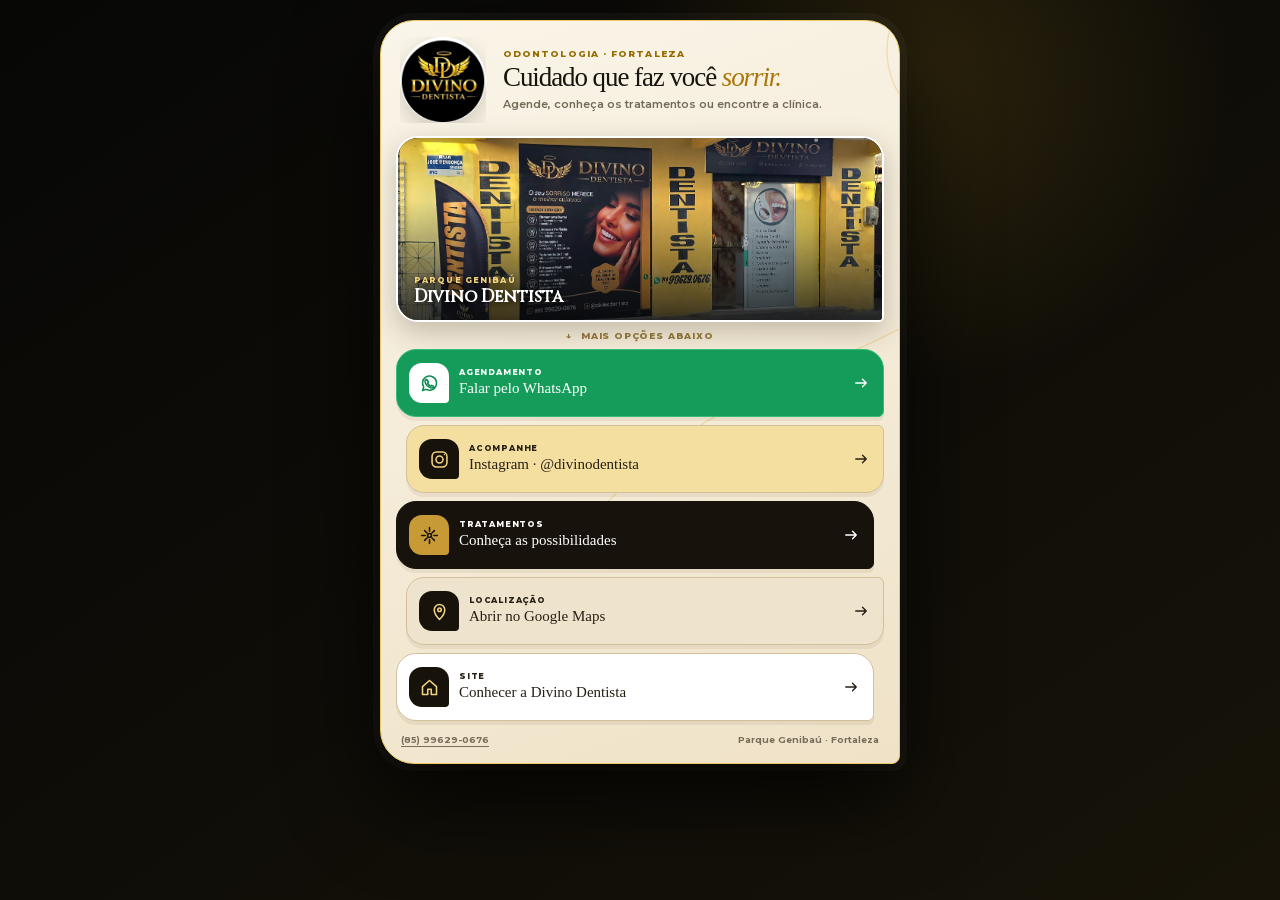
==== bio.html @ bf688be7 "Atualizar site premium com animações e nova identidade" ====
<!doctype html>
<html lang="pt-BR">
<head>
<meta charset="utf-8">
<meta name="viewport" content="width=device-width, initial-scale=1">
<title>Divino Dentista | Links e agendamento</title>
<meta name="description" content="Agende sua avaliação, conheça os tratamentos e encontre a Divino Dentista no Parque Genibaú, Fortaleza.">
<meta name="robots" content="noindex, nofollow, noarchive">
<meta name="theme-color" content="#090909">
<link rel="icon" href="./assets/logo-divino.webp">
<link rel="stylesheet" href="./fonts.css">
<link rel="stylesheet" href="./bio.css">
<link rel="stylesheet" href="./premium-v2.css">
<script src="./config.js" defer></script>
<script src="./bio.js" defer></script>
<script src="./premium-v2.js" defer></script>
</head>
<body class="bio-page">
<main class="bio-page-wrap">
<section class="bio-device" aria-labelledby="bio-page-title" data-form><svg class="forming-geometry bio-geometry" viewBox="0 0 520 760" aria-hidden="true"><circle cx="420" cy="120" r="82"/><path d="M28 610C155 430 330 455 490 300"/></svg>
<header class="bio-page-header">
<img src="./assets/logo-divino.webp" alt="Divino Dentista" width="196" height="198">
<div><p>Odontologia · Fortaleza</p><h1 id="bio-page-title">Cuidado que faz você <em>sorrir.</em></h1><span>Agende, conheça os tratamentos ou encontre a clínica.</span></div>
</header>
<div class="bio-media"><img id="bio-cover" src="./assets/fachada-divino.webp" alt="Fachada da Divino Dentista" width="1273" height="480"><div class="video-poster-copy"><small>PARQUE GENIBAÚ</small><strong>Divino Dentista</strong></div><video id="bio-video" hidden muted playsinline preload="metadata" poster="./assets/fachada-divino.webp" aria-label="Vídeo da Divino Dentista"></video><div class="bio-video-controls" hidden><button id="bio-sound" type="button">Ativar som</button></div></div>
<p class="scroll-cue"><span aria-hidden="true">↓</span> Mais opções abaixo</p>
<nav class="bio-links" aria-label="Links da Divino Dentista">
<a class="bio-link whatsapp-link" href="https://wa.me/5585996290676?text=Ol%C3%A1%2C%20vim%20pela%20Bio%20da%20cl%C3%ADnica%20e%20gostaria%20de%20agendar%20uma%20avalia%C3%A7%C3%A3o." target="_blank" rel="noopener noreferrer"><span class="link-icon" aria-hidden="true"><svg viewBox="0 0 24 24"><path d="M7.6 4.8A8.1 8.1 0 0 1 20 11.7a8 8 0 0 1-11.8 7L4 20l1.4-4.1A8 8 0 0 1 7.6 4.8Z"/><path d="M9 8.2c.3-.2.6-.2.8.2l.8 1.8c.1.3.1.5-.2.8l-.6.6c.8 1.5 1.9 2.6 3.5 3.4l.6-.7c.2-.2.5-.3.8-.1l1.8.8c.3.2.4.5.2.8-.4.8-1.2 1.4-2.1 1.4-3.8-.3-7.5-4-7.8-7.8 0-.9.7-1.7 1.4-2.2Z"/></svg></span><span><small>AGENDAMENTO</small><strong>Falar pelo WhatsApp</strong></span><b aria-hidden="true"><svg viewBox="0 0 24 24"><path d="M5 12h14m-5-5 5 5-5 5"/></svg></b></a>
<a class="bio-link instagram-link" href="https://www.instagram.com/divinodentista/" target="_blank" rel="noopener noreferrer"><span class="link-icon" aria-hidden="true"><svg viewBox="0 0 24 24"><rect x="3.5" y="3.5" width="17" height="17" rx="5"/><circle cx="12" cy="12" r="4"/><path d="M17.7 6.3h.01"/></svg></span><span><small>ACOMPANHE</small><strong>Instagram · @divinodentista</strong></span><b aria-hidden="true"><svg viewBox="0 0 24 24"><path d="M5 12h14m-5-5 5 5-5 5"/></svg></b></a>
<a class="bio-link site-link" href="./index.html#tratamentos"><span class="link-icon" aria-hidden="true"><svg viewBox="0 0 24 24"><path d="M12 3v4m0 10v4M3 12h4m10 0h4M6.4 6.4l2.8 2.8m5.6 5.6 2.8 2.8m0-11.2-2.8 2.8m-5.6 5.6-2.8 2.8"/><circle cx="12" cy="12" r="2.2"/></svg></span><span><small>TRATAMENTOS</small><strong>Conheça as possibilidades</strong></span><b aria-hidden="true"><svg viewBox="0 0 24 24"><path d="M5 12h14m-5-5 5 5-5 5"/></svg></b></a>
<a class="bio-link location-link" href="https://maps.app.goo.gl/m3J3SYKCeG3zwxHp8" target="_blank" rel="noopener noreferrer"><span class="link-icon" aria-hidden="true"><svg viewBox="0 0 24 24"><path d="M12 21s6-5.4 6-11a6 6 0 1 0-12 0c0 5.6 6 11 6 11Z"/><circle cx="12" cy="10" r="2"/></svg></span><span><small>LOCALIZAÇÃO</small><strong>Abrir no Google Maps</strong></span><b aria-hidden="true"><svg viewBox="0 0 24 24"><path d="M5 12h14m-5-5 5 5-5 5"/></svg></b></a>
<a class="bio-link clinic-link" href="./index.html"><span class="link-icon" aria-hidden="true"><svg viewBox="0 0 24 24"><path d="m4 11 8-7 8 7v9h-6v-6h-4v6H4Z"/></svg></span><span><small>SITE</small><strong>Conhecer a Divino Dentista</strong></span><b aria-hidden="true"><svg viewBox="0 0 24 24"><path d="M5 12h14m-5-5 5 5-5 5"/></svg></b></a>
</nav>
<footer class="bio-page-footer"><a href="tel:+5585996290676">(85) 99629-0676</a><span>Parque Genibaú · Fortaleza</span></footer>
</section>
</main>
</body>
</html>
---- fonts.css ----
/* latin-ext */
@font-face {
  font-family: 'Cinzel';
  font-style: normal;
  font-weight: 400;
  font-display: swap;
  src: url(./assets/cinzel-060f4e56.woff2) format('woff2');
  unicode-range: U+0100-02BA, U+02BD-02C5, U+02C7-02CC, U+02CE-02D7, U+02DD-02FF, U+0304, U+0308, U+0329, U+1D00-1DBF, U+1E00-1E9F, U+1EF2-1EFF, U+2020, U+20A0-20AB, U+20AD-20C0, U+2113, U+2C60-2C7F, U+A720-A7FF;
}
/* latin */
@font-face {
  font-family: 'Cinzel';
  font-style: normal;
  font-weight: 400;
  font-display: swap;
  src: url(./assets/cinzel-30d2fd52.woff2) format('woff2');
  unicode-range: U+0000-00FF, U+0131, U+0152-0153, U+02BB-02BC, U+02C6, U+02DA, U+02DC, U+0304, U+0308, U+0329, U+2000-206F, U+20AC, U+2122, U+2191, U+2193, U+2212, U+2215, U+FEFF, U+FFFD;
}
/* latin-ext */
@font-face {
  font-family: 'Cinzel';
  font-style: normal;
  font-weight: 500;
  font-display: swap;
  src: url(./assets/cinzel-060f4e56.woff2) format('woff2');
  unicode-range: U+0100-02BA, U+02BD-02C5, U+02C7-02CC, U+02CE-02D7, U+02DD-02FF, U+0304, U+0308, U+0329, U+1D00-1DBF, U+1E00-1E9F, U+1EF2-1EFF, U+2020, U+20A0-20AB, U+20AD-20C0, U+2113, U+2C60-2C7F, U+A720-A7FF;
}
/* latin */
@font-face {
  font-family: 'Cinzel';
  font-style: normal;
  font-weight: 500;
  font-display: swap;
  src: url(./assets/cinzel-30d2fd52.woff2) format('woff2');
  unicode-range: U+0000-00FF, U+0131, U+0152-0153, U+02BB-02BC, U+02C6, U+02DA, U+02DC, U+0304, U+0308, U+0329, U+2000-206F, U+20AC, U+2122, U+2191, U+2193, U+2212, U+2215, U+FEFF, U+FFFD;
}

.__font_cinzel_0uk0kjv { font-family: 'Cinzel', sans-serif; }

.__variable_cinzel_0uk0kjv { --font-display: 'Cinzel', sans-serif; }

/* cyrillic-ext */
@font-face {
  font-family: 'Montserrat';
  font-style: normal;
  font-weight: 400;
  font-display: swap;
  src: url(./assets/montserrat-293d8083.woff2) format('woff2');
  unicode-range: U+0460-052F, U+1C80-1C8A, U+20B4, U+2DE0-2DFF, U+A640-A69F, U+FE2E-FE2F;
}
/* cyrillic */
@font-face {
  font-family: 'Montserrat';
  font-style: normal;
  font-weight: 400;
  font-display: swap;
  src: url(./assets/montserrat-9e6b6d44.woff2) format('woff2');
  unicode-range: U+0301, U+0400-045F, U+0490-0491, U+04B0-04B1, U+2116;
}
/* vietnamese */
@font-face {
  font-family: 'Montserrat';
  font-style: normal;
  font-weight: 400;
  font-display: swap;
  src: url(./assets/montserrat-c209a25b.woff2) format('woff2');
  unicode-range: U+0102-0103, U+0110-0111, U+0128-0129, U+0168-0169, U+01A0-01A1, U+01AF-01B0, U+0300-0301, U+0303-0304, U+0308-0309, U+0323, U+0329, U+1EA0-1EF9, U+20AB;
}
/* latin-ext */
@font-face {
  font-family: 'Montserrat';
  font-style: normal;
  font-weight: 400;
  font-display: swap;
  src: url(./assets/montserrat-de38a218.woff2) format('woff2');
  unicode-range: U+0100-02BA, U+02BD-02C5, U+02C7-02CC, U+02CE-02D7, U+02DD-02FF, U+0304, U+0308, U+0329, U+1D00-1DBF, U+1E00-1E9F, U+1EF2-1EFF, U+2020, U+20A0-20AB, U+20AD-20C0, U+2113, U+2C60-2C7F, U+A720-A7FF;
}
/* latin */
@font-face {
  font-family: 'Montserrat';
  font-style: normal;
  font-weight: 400;
  font-display: swap;
  src: url(./assets/montserrat-2f5adf11.woff2) format('woff2');
  unicode-range: U+0000-00FF, U+0131, U+0152-0153, U+02BB-02BC, U+02C6, U+02DA, U+02DC, U+0304, U+0308, U+0329, U+2000-206F, U+20AC, U+2122, U+2191, U+2193, U+2212, U+2215, U+FEFF, U+FFFD;
}
/* cyrillic-ext */
@font-face {
  font-family: 'Montserrat';
  font-style: normal;
  font-weight: 500;
  font-display: swap;
  src: url(./assets/montserrat-293d8083.woff2) format('woff2');
  unicode-range: U+0460-052F, U+1C80-1C8A, U+20B4, U+2DE0-2DFF, U+A640-A69F, U+FE2E-FE2F;
}
/* cyrillic */
@font-face {
  font-family: 'Montserrat';
  font-style: normal;
  font-weight: 500;
  font-display: swap;
  src: url(./assets/montserrat-9e6b6d44.woff2) format('woff2');
  unicode-range: U+0301, U+0400-045F, U+0490-0491, U+04B0-04B1, U+2116;
}
/* vietnamese */
@font-face {
  font-family: 'Montserrat';
  font-style: normal;
  font-weight: 500;
  font-display: swap;
  src: url(./assets/montserrat-c209a25b.woff2) format('woff2');
  unicode-range: U+0102-0103, U+0110-0111, U+0128-0129, U+0168-0169, U+01A0-01A1, U+01AF-01B0, U+0300-0301, U+0303-0304, U+0308-0309, U+0323, U+0329, U+1EA0-1EF9, U+20AB;
}
/* latin-ext */
@font-face {
  font-family: 'Montserrat';
  font-style: normal;
  font-weight: 500;
  font-display: swap;
  src: url(./assets/montserrat-de38a218.woff2) format('woff2');
  unicode-range: U+0100-02BA, U+02BD-02C5, U+02C7-02CC, U+02CE-02D7, U+02DD-02FF, U+0304, U+0308, U+0329, U+1D00-1DBF, U+1E00-1E9F, U+1EF2-1EFF, U+2020, U+20A0-20AB, U+20AD-20C0, U+2113, U+2C60-2C7F, U+A720-A7FF;
}
/* latin */
@font-face {
  font-family: 'Montserrat';
  font-style: normal;
  font-weight: 500;
  font-display: swap;
  src: url(./assets/montserrat-2f5adf11.woff2) format('woff2');
  unicode-range: U+0000-00FF, U+0131, U+0152-0153, U+02BB-02BC, U+02C6, U+02DA, U+02DC, U+0304, U+0308, U+0329, U+2000-206F, U+20AC, U+2122, U+2191, U+2193, U+2212, U+2215, U+FEFF, U+FFFD;
}
/* cyrillic-ext */
@font-face {
  font-family: 'Montserrat';
  font-style: normal;
  font-weight: 600;
  font-display: swap;
  src: url(./assets/montserrat-293d8083.woff2) format('woff2');
  unicode-range: U+0460-052F, U+1C80-1C8A, U+20B4, U+2DE0-2DFF, U+A640-A69F, U+FE2E-FE2F;
}
/* cyrillic */
@font-face {
  font-family: 'Montserrat';
  font-style: normal;
  font-weight: 600;
  font-display: swap;
  src: url(./assets/montserrat-9e6b6d44.woff2) format('woff2');
  unicode-range: U+0301, U+0400-045F, U+0490-0491, U+04B0-04B1, U+2116;
}
/* vietnamese */
@font-face {
  font-family: 'Montserrat';
  font-style: normal;
  font-weight: 600;
  font-display: swap;
  src: url(./assets/montserrat-c209a25b.woff2) format('woff2');
  unicode-range: U+0102-0103, U+0110-0111, U+0128-0129, U+0168-0169, U+01A0-01A1, U+01AF-01B0, U+0300-0301, U+0303-0304, U+0308-0309, U+0323, U+0329, U+1EA0-1EF9, U+20AB;
}
/* latin-ext */
@font-face {
  font-family: 'Montserrat';
  font-style: normal;
  font-weight: 600;
  font-display: swap;
  src: url(./assets/montserrat-de38a218.woff2) format('woff2');
  unicode-range: U+0100-02BA, U+02BD-02C5, U+02C7-02CC, U+02CE-02D7, U+02DD-02FF, U+0304, U+0308, U+0329, U+1D00-1DBF, U+1E00-1E9F, U+1EF2-1EFF, U+2020, U+20A0-20AB, U+20AD-20C0, U+2113, U+2C60-2C7F, U+A720-A7FF;
}
/* latin */
@font-face {
  font-family: 'Montserrat';
  font-style: normal;
  font-weight: 600;
  font-display: swap;
  src: url(./assets/montserrat-2f5adf11.woff2) format('woff2');
  unicode-range: U+0000-00FF, U+0131, U+0152-0153, U+02BB-02BC, U+02C6, U+02DA, U+02DC, U+0304, U+0308, U+0329, U+2000-206F, U+20AC, U+2122, U+2191, U+2193, U+2212, U+2215, U+FEFF, U+FFFD;
}
/* cyrillic-ext */
@font-face {
  font-family: 'Montserrat';
  font-style: normal;
  font-weight: 700;
  font-display: swap;
  src: url(./assets/montserrat-293d8083.woff2) format('woff2');
  unicode-range: U+0460-052F, U+1C80-1C8A, U+20B4, U+2DE0-2DFF, U+A640-A69F, U+FE2E-FE2F;
}
/* cyrillic */
@font-face {
  font-family: 'Montserrat';
  font-style: normal;
  font-weight: 700;
  font-display: swap;
  src: url(./assets/montserrat-9e6b6d44.woff2) format('woff2');
  unicode-range: U+0301, U+0400-045F, U+0490-0491, U+04B0-04B1, U+2116;
}
/* vietnamese */
@font-face {
  font-family: 'Montserrat';
  font-style: normal;
  font-weight: 700;
  font-display: swap;
  src: url(./assets/montserrat-c209a25b.woff2) format('woff2');
  unicode-range: U+0102-0103, U+0110-0111, U+0128-0129, U+0168-0169, U+01A0-01A1, U+01AF-01B0, U+0300-0301, U+0303-0304, U+0308-0309, U+0323, U+0329, U+1EA0-1EF9, U+20AB;
}
/* latin-ext */
@font-face {
  font-family: 'Montserrat';
  font-style: normal;
  font-weight: 700;
  font-display: swap;
  src: url(./assets/montserrat-de38a218.woff2) format('woff2');
  unicode-range: U+0100-02BA, U+02BD-02C5, U+02C7-02CC, U+02CE-02D7, U+02DD-02FF, U+0304, U+0308, U+0329, U+1D00-1DBF, U+1E00-1E9F, U+1EF2-1EFF, U+2020, U+20A0-20AB, U+20AD-20C0, U+2113, U+2C60-2C7F, U+A720-A7FF;
}
/* latin */
@font-face {
  font-family: 'Montserrat';
  font-style: normal;
  font-weight: 700;
  font-display: swap;
  src: url(./assets/montserrat-2f5adf11.woff2) format('woff2');
  unicode-range: U+0000-00FF, U+0131, U+0152-0153, U+02BB-02BC, U+02C6, U+02DA, U+02DC, U+0304, U+0308, U+0329, U+2000-206F, U+20AC, U+2122, U+2191, U+2193, U+2212, U+2215, U+FEFF, U+FFFD;
}
/* cyrillic-ext */
@font-face {
  font-family: 'Montserrat';
  font-style: normal;
  font-weight: 800;
  font-display: swap;
  src: url(./assets/montserrat-293d8083.woff2) format('woff2');
  unicode-range: U+0460-052F, U+1C80-1C8A, U+20B4, U+2DE0-2DFF, U+A640-A69F, U+FE2E-FE2F;
}
/* cyrillic */
@font-face {
  font-family: 'Montserrat';
  font-style: normal;
  font-weight: 800;
  font-display: swap;
  src: url(./assets/montserrat-9e6b6d44.woff2) format('woff2');
  unicode-range: U+0301, U+0400-045F, U+0490-0491, U+04B0-04B1, U+2116;
}
/* vietnamese */
@font-face {
  font-family: 'Montserrat';
  font-style: normal;
  font-weight: 800;
  font-display: swap;
  src: url(./assets/montserrat-c209a25b.woff2) format('woff2');
  unicode-range: U+0102-0103, U+0110-0111, U+0128-0129, U+0168-0169, U+01A0-01A1, U+01AF-01B0, U+0300-0301, U+0303-0304, U+0308-0309, U+0323, U+0329, U+1EA0-1EF9, U+20AB;
}
/* latin-ext */
@font-face {
  font-family: 'Montserrat';
  font-style: normal;
  font-weight: 800;
  font-display: swap;
  src: url(./assets/montserrat-de38a218.woff2) format('woff2');
  unicode-range: U+0100-02BA, U+02BD-02C5, U+02C7-02CC, U+02CE-02D7, U+02DD-02FF, U+0304, U+0308, U+0329, U+1D00-1DBF, U+1E00-1E9F, U+1EF2-1EFF, U+2020, U+20A0-20AB, U+20AD-20C0, U+2113, U+2C60-2C7F, U+A720-A7FF;
}
/* latin */
@font-face {
  font-family: 'Montserrat';
  font-style: normal;
  font-weight: 800;
  font-display: swap;
  src: url(./assets/montserrat-2f5adf11.woff2) format('woff2');
  unicode-range: U+0000-00FF, U+0131, U+0152-0153, U+02BB-02BC, U+02C6, U+02DA, U+02DC, U+0304, U+0308, U+0329, U+2000-206F, U+20AC, U+2122, U+2191, U+2193, U+2212, U+2215, U+FEFF, U+FFFD;
}

.__font_montserrat_0mlflw3 { font-family: 'Montserrat', sans-serif; }

.__variable_montserrat_0mlflw3 { --font-body: 'Montserrat', sans-serif; }
---- bio.css ----
:root{--black:#080808;--gold:#d4a626;--gold-light:#f4d267;--cream:#f5eedf;--muted:#746a58;--green:#169c5a;--body:'Montserrat',Arial,sans-serif;--display:'Cinzel',Georgia,serif}
*{box-sizing:border-box}
[hidden]{display:none!important}
html{background:#0b0a08}
body{margin:0;color:#17140e;font-family:var(--body);font-weight:550}
img,video{display:block;width:100%}
a{color:inherit;text-decoration:none;-webkit-tap-highlight-color:transparent}
a:focus-visible,button:focus-visible{outline:3px solid var(--gold);outline-offset:4px}
.bio-page-wrap{min-height:100svh;padding:20px 14px;background:#0d0b07}
.bio-device{position:relative;width:min(100%,520px);margin:auto;padding:15px;background:#f5eedf;border:1px solid #e7ca76;border-radius:28px 28px 10px 28px;box-shadow:0 25px 75px #000b,0 0 0 6px #ffffff0b}
.bio-device:before{content:"";position:absolute;z-index:-1;inset:-7px 18px 18px -7px;border:1px solid #d4a62655;border-radius:32px 32px 12px 32px}
.bio-page-header{display:grid;grid-template-columns:88px 1fr;align-items:center;gap:15px;padding:1px 4px 13px}
.bio-page-header img{width:86px;height:86px;object-fit:cover;border-radius:50%;box-shadow:0 7px 20px #332a1735}
.bio-page-header p{margin:0 0 4px;color:#966c00;font-size:9px;font-weight:800;letter-spacing:.12em;text-transform:uppercase}
.bio-page-header h1{margin:0;font-family:var(--display);font-size:23px;line-height:1.08;letter-spacing:-.035em}
.bio-page-header span{display:block;margin-top:5px;color:var(--muted);font-size:11px;line-height:1.35}
.bio-media{position:relative;aspect-ratio:16/6.1;border-radius:17px;overflow:hidden;background:#19150c;border:2px solid #fff;box-shadow:0 10px 28px #2c210f40}
.bio-media>img,.bio-media>video{height:100%;object-fit:cover}
.bio-media:after{content:"";position:absolute;inset:0;background:linear-gradient(180deg,transparent 35%,#050505c7);pointer-events:none}
.video-poster-copy{position:absolute;z-index:2;left:16px;bottom:12px;color:#fff;text-shadow:0 2px 8px #000}.video-poster-copy small,.video-poster-copy strong{display:block}.video-poster-copy small{color:var(--gold-light);font-size:8px;font-weight:800;letter-spacing:.14em}.video-poster-copy strong{font-family:var(--display);font-size:17px}
.bio-video-controls{position:absolute;z-index:4;inset:0;display:grid;place-items:center}.bio-video-controls button{border:0;border-radius:999px;padding:10px 15px;background:#090909dd;color:#fff}
.scroll-cue{margin:8px 0 0;text-align:center;color:#8a7135;font-size:9px;font-weight:800;letter-spacing:.09em;text-transform:uppercase}.scroll-cue span{display:inline-block;margin-right:5px;animation:bounce 1.5s infinite}
.bio-links{display:grid;gap:8px;margin-top:8px}
.bio-link{display:grid;grid-template-columns:40px minmax(0,1fr) 21px;align-items:center;gap:10px;min-height:62px;padding:8px 12px;border:1px solid #d2c09b;border-radius:18px 18px 6px 18px;background:#fffdf7;color:#262014;box-shadow:0 4px 0 #442f0712;transition:transform .2s ease,box-shadow .2s ease,background-color .2s ease}
.bio-link:nth-child(2),.bio-link:nth-child(4){margin-left:10px;border-radius:18px 6px 18px 18px}.bio-link:nth-child(3),.bio-link:nth-child(5){margin-right:10px}
.bio-link:hover{transform:translateY(-2px);box-shadow:0 9px 18px #3e2b0d25}.bio-link:active{transform:translateY(0) scale(.985);box-shadow:0 2px 0 #442f0712}
.link-icon{display:grid;place-items:center;width:40px;height:40px;border-radius:50% 50% 8px 50%;background:#17130b;color:var(--gold-light)}.link-icon svg,.bio-link>b svg{width:21px;height:21px;fill:none;stroke:currentColor;stroke-width:1.8;stroke-linecap:round;stroke-linejoin:round}.bio-link>b svg{width:18px;height:18px}
.bio-link>span:nth-child(2){display:flex;flex-direction:column;min-width:0}.bio-link small{font-size:8px;font-weight:800;letter-spacing:.1em}.bio-link strong{margin-top:2px;font-size:12px;line-height:1.3}.bio-link>b{display:grid;place-items:center;text-align:center}
.whatsapp-link{background:#169c5a;border-color:#35bd76;color:#fff}.whatsapp-link:hover{background:#0c864b}.whatsapp-link .link-icon{background:#fff;color:#0f8c50}
.instagram-link{background:#f5dfa0}.site-link{background:#17130c;color:#fff;border-color:#17130c}.site-link .link-icon{background:var(--gold);color:#17130c}.location-link{background:#eee3cc}.clinic-link{background:#fff}
.bio-page-footer{display:flex;justify-content:space-between;gap:10px;padding:13px 5px 3px;color:#786d5b;font-size:9px;font-weight:700}.bio-page-footer a{text-decoration:underline;text-underline-offset:3px}
@keyframes bounce{50%{transform:translateY(3px)}}
@media(max-width:430px){.bio-page-wrap{padding:8px}.bio-device{padding:11px;border-radius:22px 22px 8px 22px}.bio-page-header{grid-template-columns:72px 1fr;gap:11px;padding-bottom:9px}.bio-page-header img{width:70px;height:70px}.bio-page-header h1{font-size:19px}.bio-page-header span{font-size:10px}.bio-media{border-radius:14px}.video-poster-copy{left:13px;bottom:9px}.bio-links{gap:7px}.bio-link{min-height:58px;padding:7px 10px;grid-template-columns:38px minmax(0,1fr) 18px}.link-icon{width:38px;height:38px}.bio-page-footer{padding-top:11px}}
@media(max-height:700px) and (max-width:430px){.bio-page-header{grid-template-columns:58px 1fr}.bio-page-header img{width:56px;height:56px}.bio-page-header h1{font-size:17px}.bio-page-header span{display:none}.bio-media{aspect-ratio:16/5.4}.bio-link{min-height:54px}.scroll-cue{margin-top:5px}}
@media(prefers-reduced-motion:reduce){.scroll-cue span{animation:none}.bio-link{transition:none}}
---- premium-v2.css ----
/* Camada premium v2: harmoniza a identidade sem copiar cores ruins da logo literalmente. */
:root{--gold:#c79a36;--gold-light:#f0d27e;--cream:#f4efe4;--ink:#17140f;--black:#080909;--green:#118958;--editorial:"Baskerville","Iowan Old Style","Palatino Linotype",Georgia,serif}
html{scroll-padding-top:98px}body{background:var(--cream)}h1,h2{font-family:var(--editorial);font-weight:500;letter-spacing:-.045em}h1{font-size:clamp(52px,6.2vw,88px);line-height:.92}h2{font-size:clamp(39px,4.7vw,62px);line-height:.96}h1 span{color:var(--gold-light)}h1 em,h2 em,.bio-page-header h1 em{display:inline;color:var(--gold-light);font-family:var(--editorial);font-weight:400}.services h2 em,.faq h2 em,.location h2 em{color:#9c6d09}.eyebrow{font-family:var(--display);font-size:10px;letter-spacing:.24em}.header{min-height:88px;border-bottom-color:#d4a94433;box-shadow:0 12px 42px #0003}.clinic-logo{background:#050505;border:1px solid #d6a92755;box-shadow:0 0 0 5px #d6a9270c}.header nav{font-size:11px;letter-spacing:.04em}.header-cta,.button{border-radius:16px 16px 5px 16px}.button .icon,.header-cta .icon{width:22px;height:22px;padding:2px}.hero{min-height:760px;background:radial-gradient(circle at 72% 28%,#c79a3624,transparent 24%),radial-gradient(circle at 7% 88%,#80621a1f,transparent 29%),linear-gradient(135deg,#080909 0 58%,#1c180f 100%)}.hero-grid{z-index:2}.hero-copy>p{font-size:16px;line-height:1.8}.hero-tagline{margin-top:28px!important;font-family:var(--editorial);font-size:25px!important;font-style:italic;letter-spacing:-.01em}.hero-trust span{position:relative;display:grid;grid-template-columns:38px 1fr;column-gap:11px;min-width:210px}.hero-trust small,.hero-trust b{grid-column:2}.trust-icon{grid-row:1/3;width:38px;height:38px;display:grid;place-items:center;border:1px solid #e9ca7366;border-radius:12px 12px 4px 12px;color:var(--gold-light);background:#d6a9270d}.trust-icon svg{width:22px;height:22px;fill:none;stroke:currentColor;stroke-width:1.6;stroke-linecap:round;stroke-linejoin:round}.hero-media>img{height:515px;border-radius:4px 100px 4px 100px;border:4px solid #f4e5b7;box-shadow:32px 32px 0 #d2a22b17,0 38px 90px #000a}.hero-media:before{inset:18px;border-radius:2px 80px 2px 80px}.hero-frame-corner{position:absolute;z-index:4;right:-18px;top:-18px;width:92px;height:92px;border-top:2px solid var(--gold-light);border-right:2px solid var(--gold-light)}.hero-frame-corner:after{content:"";position:absolute;right:13px;top:13px;width:15px;height:15px;border-radius:50%;background:var(--gold-light);box-shadow:0 0 0 8px #d6a92718}.hero-badge{border-radius:4px 22px 4px 22px}.hero-badge>span{border-radius:10px 10px 3px 10px}.hero-badge svg{width:22px;height:22px;fill:none;stroke:currentColor;stroke-width:1.5;stroke-linecap:round}.section{position:relative;overflow:hidden}.section>.container,.final-cta>.container{position:relative;z-index:2}.forming-geometry{position:absolute;z-index:1;pointer-events:none;overflow:visible}.forming-geometry path,.forming-geometry circle,.forming-geometry rect{fill:none;stroke:#d9ad4350;stroke-width:1.35;stroke-dasharray:900;stroke-dashoffset:900;transition:stroke-dashoffset 1.8s cubic-bezier(.2,.75,.2,1),opacity .8s;opacity:0}.formed>.forming-geometry path,.formed>.forming-geometry circle,.formed>.forming-geometry rect,.bio-device.formed>.forming-geometry path,.bio-device.formed>.forming-geometry circle{stroke-dashoffset:0;opacity:1}.hero-geometry{width:58vw;height:48vw;right:-13vw;top:70px}.section-geometry{width:48vw;height:40vw;right:-16vw;top:3%}.about-geometry{width:50vw;height:48vw;left:-15vw;bottom:-17vw}.review-geometry{width:52vw;height:44vw;right:-18vw;bottom:-15vw}.cta-geometry{width:72vw;height:34vw;left:14vw;top:-8vw}.services{background:radial-gradient(circle at 100% 0,#d6a92718,transparent 28%),linear-gradient(180deg,#f3eddf,#fffdf8)}.section-head h2{max-width:780px}.section-head>p{line-height:1.75}.services-grid{gap:25px}.services-grid article{position:relative;border:1px solid #d6c38e;background:#fffefa;border-radius:4px 36px 4px 36px;box-shadow:0 18px 45px #3d311410;transition:transform .35s ease,box-shadow .35s ease}.services-grid article:hover{transform:translateY(-7px);box-shadow:0 28px 65px #3d311423}.service-media{min-height:245px}.service-media img{transition:transform .7s cubic-bezier(.2,.75,.2,1),filter .5s}.services-grid article:hover .service-media img{transform:scale(1.06);filter:saturate(1.06)}.service-copy{position:relative;padding:25px 25px 24px}.service-icon{width:46px;height:46px;display:grid;place-items:center;margin-bottom:15px;border:1px solid #d3a83f66;border-radius:14px 14px 4px 14px;color:#a3720b;background:linear-gradient(145deg,#fff8e6,#f2dd9e55);box-shadow:0 11px 24px #9c731626}.service-icon svg{width:28px;height:28px;fill:none;stroke:currentColor;stroke-width:1.55;stroke-linecap:round;stroke-linejoin:round}.service-copy h3{font-family:var(--editorial);font-size:28px;letter-spacing:-.025em}.service-copy a{display:flex;align-items:center;justify-content:space-between;text-decoration:none}.service-copy a b{width:34px;height:34px;display:grid;place-items:center;border-radius:10px 10px 3px 10px;color:#fff;background:#17140f}.service-copy a b svg{width:18px;height:18px;fill:none;stroke:currentColor;stroke-width:1.8;stroke-linecap:round;stroke-linejoin:round}.about{background:radial-gradient(circle at 88% 16%,#d2a83917,transparent 28%),#11100d}.about-media>img{border-radius:4px 90px 4px 90px;border:3px solid #d4b25c}.about-media>div{border-radius:3px 24px 3px 24px}.checks span:before{width:10px;height:10px;border-radius:3px 8px 3px 8px;transform:rotate(8deg)}.steps article>b{width:52px;height:52px;border-radius:15px 15px 4px 15px}.steps article>b svg{width:30px;height:30px;fill:none;stroke:currentColor;stroke-width:1.55;stroke-linecap:round;stroke-linejoin:round}.steps article h3{font-family:var(--editorial);font-size:27px}.testimonials{color:#fff;background:radial-gradient(circle at 14% 16%,#d6a92721,transparent 26%),linear-gradient(145deg,#080909,#1b170e)}.testimonials .eyebrow{color:var(--gold-light)}.testimonials .section-head>p{color:#c9c1b2}.testimonial-grid{display:grid;grid-template-columns:repeat(3,1fr);gap:18px}.testimonial-grid article{min-height:300px;padding:29px;border:1px solid #ebce7650;border-radius:4px 32px 4px 32px;background:linear-gradient(145deg,#ffffff0d,#d6a92709);box-shadow:0 25px 55px #0003}.stars{color:var(--gold-light);font-size:13px;letter-spacing:.16em}.testimonial-grid article>p{min-height:155px;margin:26px 0 23px;color:#e9e2d6;font:400 23px/1.45 var(--editorial)}.testimonial-grid footer{display:flex;align-items:center;gap:12px}.testimonial-grid footer>i{width:43px;height:43px;display:grid;place-items:center;border-radius:13px 13px 4px 13px;color:#15120c;background:var(--gold);font:700 11px var(--body);font-style:normal}.testimonial-grid footer b,.testimonial-grid footer small{display:block}.testimonial-grid footer b{font-size:12px}.testimonial-grid footer small{margin-top:3px;color:#a9a092;font-size:10px}.location{background:radial-gradient(circle at 0 100%,#d6a92714,transparent 31%),#f5efe2}.location-photo img{border-radius:3px 60px 3px 60px}.faq{background:linear-gradient(180deg,#fff,#f7f1e5)}.faq-list summary{font-family:var(--editorial);font-size:20px}.final-cta{position:relative;overflow:hidden}.final-cta h2{max-width:780px;margin:auto}.final-cta h2 em{color:var(--gold-light)}.final-cta p{font-size:15px}.whatsapp{border-radius:16px 16px 5px 16px}.clinic-logo{clip-path:inset(0 100% 0 0 round 50%);transform:rotate(-18deg) scale(.86);transition:clip-path .9s cubic-bezier(.2,.75,.2,1),transform .9s cubic-bezier(.2,.75,.2,1)}.brand.logo-formed .clinic-logo,.bio-device.formed .bio-page-header img{clip-path:inset(0);transform:none}
/* Bio premium */
.bio-page-wrap{position:relative;overflow:hidden;background:radial-gradient(circle at 72% 8%,#d6a92725,transparent 25%),linear-gradient(145deg,#070706,#171309)}.bio-device{overflow:hidden;border-color:#e8c965;border-radius:34px 34px 8px 34px;background:linear-gradient(160deg,#faf5e9,#efe2c7);box-shadow:0 32px 90px #000c,0 0 0 7px #ffffff0a}.bio-geometry{z-index:0;width:560px;height:760px;right:-190px;top:-90px}.bio-page-header,.bio-media,.scroll-cue,.bio-links,.bio-page-footer{position:relative;z-index:2}.bio-page-header h1{font-family:var(--editorial);font-size:27px;letter-spacing:-.04em}.bio-page-header h1 em{color:#a97608}.bio-page-header img{clip-path:inset(0 100% 0 0 round 50%);transform:rotate(-18deg) scale(.86);transition:clip-path .9s,transform .9s}.bio-media{border-radius:22px 22px 5px 22px}.bio-link{min-height:68px;border-radius:20px 20px 6px 20px}.link-icon{border-radius:13px 13px 4px 13px}.bio-link strong{font-family:var(--editorial);font-size:15px;font-weight:500}.bio-link{opacity:0;transform:translateY(22px) scale(.98);transition:opacity .6s,transform .7s cubic-bezier(.2,.75,.2,1),box-shadow .2s,background-color .2s}.bio-device.formed .bio-link{opacity:1;transform:none}.bio-device.formed .bio-link:nth-child(2){transition-delay:.08s}.bio-device.formed .bio-link:nth-child(3){transition-delay:.16s}.bio-device.formed .bio-link:nth-child(4){transition-delay:.24s}.bio-device.formed .bio-link:nth-child(5){transition-delay:.32s}
@media(max-width:900px){h1{font-size:clamp(48px,9vw,78px)}.hero{min-height:0}.testimonial-grid{grid-template-columns:1fr 1fr}.testimonial-grid article:last-child{grid-column:1/-1}.forming-geometry{opacity:.65}}
@media(max-width:640px){h1{font-size:47px;line-height:.94}h2{font-size:40px}.hero{padding-top:62px}.hero-media>img{height:310px;border-radius:3px 58px 3px 58px}.hero-media:before{border-radius:2px 45px 2px 45px}.hero-trust{flex-direction:column}.hero-trust span{width:100%;padding:16px 0}.hero-trust span+span{padding-left:0;border-left:0;border-top:1px solid #ffffff20}.services-grid article{grid-template-columns:120px 1fr}.service-copy{padding:18px 14px}.service-icon{width:39px;height:39px;margin-bottom:9px}.service-icon svg{width:23px;height:23px}.service-copy h3{font-size:22px}.service-copy a b{width:30px;height:30px}.about-media>img{border-radius:3px 55px 3px 55px}.steps article>b{width:44px;height:44px;border-radius:12px 12px 3px 12px}.testimonial-grid{grid-template-columns:1fr}.testimonial-grid article:last-child{grid-column:auto}.testimonial-grid article{min-height:260px}.testimonial-grid article>p{min-height:120px;font-size:21px}.forming-geometry{opacity:.45}.bio-page-header h1{font-size:22px}.bio-link strong{font-size:14px}}
@media(prefers-reduced-motion:reduce){.forming-geometry path,.forming-geometry circle,.forming-geometry rect{stroke-dashoffset:0;opacity:.6;transition:none}.clinic-logo,.bio-page-header img{clip-path:none;transform:none;transition:none}.bio-link{opacity:1;transform:none;transition:none}}

/* Movimento premium: os blocos se formam durante a rolagem sem pesar no mobile. */
.motion-ready [data-form]>.container,
.motion-ready .bio-device[data-form]{opacity:0;transform:translateY(54px) scale(.985);filter:blur(7px);transition:opacity .75s ease,transform .95s cubic-bezier(.16,.84,.24,1),filter .75s ease}
.motion-ready [data-form].formed>.container,
.motion-ready .bio-device[data-form].formed{opacity:1;transform:none;filter:none}
.motion-ready .hero .hero-copy>*{opacity:0;transform:translateY(34px);transition:opacity .6s ease,transform .8s cubic-bezier(.16,.84,.24,1)}
.motion-ready .hero.formed .hero-copy>*{opacity:1;transform:none}
.motion-ready .hero.formed .hero-copy>*:nth-child(1){transition-delay:.08s}
.motion-ready .hero.formed .hero-copy>*:nth-child(2){transition-delay:.16s}
.motion-ready .hero.formed .hero-copy>*:nth-child(3){transition-delay:.24s}
.motion-ready .hero.formed .hero-copy>*:nth-child(4){transition-delay:.32s}
.motion-ready .hero.formed .hero-copy>*:nth-child(5){transition-delay:.4s}
.motion-ready .hero.formed .hero-copy>*:nth-child(6){transition-delay:.48s}
.motion-ready .hero .hero-media{opacity:0;transform:translateX(70px) rotate(1.5deg);clip-path:inset(0 100% 0 0 round 4px 100px 4px 100px);transition:opacity .65s ease,transform 1.05s cubic-bezier(.16,.84,.24,1),clip-path 1.25s cubic-bezier(.16,.84,.24,1)}
.motion-ready .hero.formed .hero-media{opacity:1;transform:none;clip-path:inset(0 round 4px 100px 4px 100px);transition-delay:.18s}
.motion-ready .services-grid article,
.motion-ready .steps article,
.motion-ready .testimonial-grid article{opacity:0;transform:translateY(44px) scale(.96);transition:opacity .58s ease,transform .78s cubic-bezier(.16,.84,.24,1),box-shadow .35s ease}
.motion-ready .formed .services-grid article,
.motion-ready .formed .steps article,
.motion-ready .formed .testimonial-grid article{opacity:1;transform:none}
.motion-ready .formed :is(.services-grid,.steps,.testimonial-grid) article:nth-child(1){transition-delay:.1s}
.motion-ready .formed :is(.services-grid,.steps,.testimonial-grid) article:nth-child(2){transition-delay:.2s}
.motion-ready .formed :is(.services-grid,.steps,.testimonial-grid) article:nth-child(3){transition-delay:.3s}
.motion-ready .formed :is(.services-grid,.steps,.testimonial-grid) article:nth-child(4){transition-delay:.4s}
.motion-ready .about-media,
.motion-ready .location-photo{opacity:0;transform:translateX(-58px);clip-path:inset(0 100% 0 0 round 4px 80px 4px 80px);transition:opacity .65s ease,transform .95s cubic-bezier(.16,.84,.24,1),clip-path 1.1s cubic-bezier(.16,.84,.24,1)}
.motion-ready .formed :is(.about-media,.location-photo){opacity:1;transform:none;clip-path:inset(0 round 4px 80px 4px 80px)}
.motion-ready .about .section-copy,
.motion-ready .location .location-copy,
.motion-ready .faq .faq-grid>div{opacity:0;transform:translateX(46px);transition:opacity .65s ease,transform .9s cubic-bezier(.16,.84,.24,1)}
.motion-ready .formed :is(.section-copy,.location-copy,.faq-grid>div){opacity:1;transform:none;transition-delay:.16s}
.service-icon svg,.steps article>b svg,.trust-icon svg{transition:transform .45s cubic-bezier(.16,.84,.24,1)}
.services-grid article:hover .service-icon svg,.steps article:hover>b svg,.hero-trust span:hover .trust-icon svg{transform:rotate(-8deg) scale(1.14)}
@media(max-width:640px){.motion-ready [data-form]>.container,.motion-ready .bio-device[data-form]{transform:translateY(34px);filter:blur(4px)}.motion-ready .hero .hero-media{transform:translateY(42px);clip-path:inset(0 0 100% 0 round 3px 58px 3px 58px)}.motion-ready .hero.formed .hero-media{transform:none;clip-path:inset(0 round 3px 58px 3px 58px)}.motion-ready .about-media,.motion-ready .location-photo{transform:translateY(38px);clip-path:inset(0 0 100% 0 round 3px 55px 3px 55px)}.motion-ready .formed :is(.about-media,.location-photo){transform:none;clip-path:inset(0 round 3px 55px 3px 55px)}}
@media(prefers-reduced-motion:reduce){.motion-ready [data-form]>.container,.motion-ready .bio-device[data-form],.motion-ready .hero .hero-copy>*,.motion-ready .hero .hero-media,.motion-ready .services-grid article,.motion-ready .steps article,.motion-ready .testimonial-grid article,.motion-ready .about-media,.motion-ready .location-photo,.motion-ready .about .section-copy,.motion-ready .location .location-copy,.motion-ready .faq .faq-grid>div{opacity:1;transform:none;filter:none;clip-path:none;transition:none}}
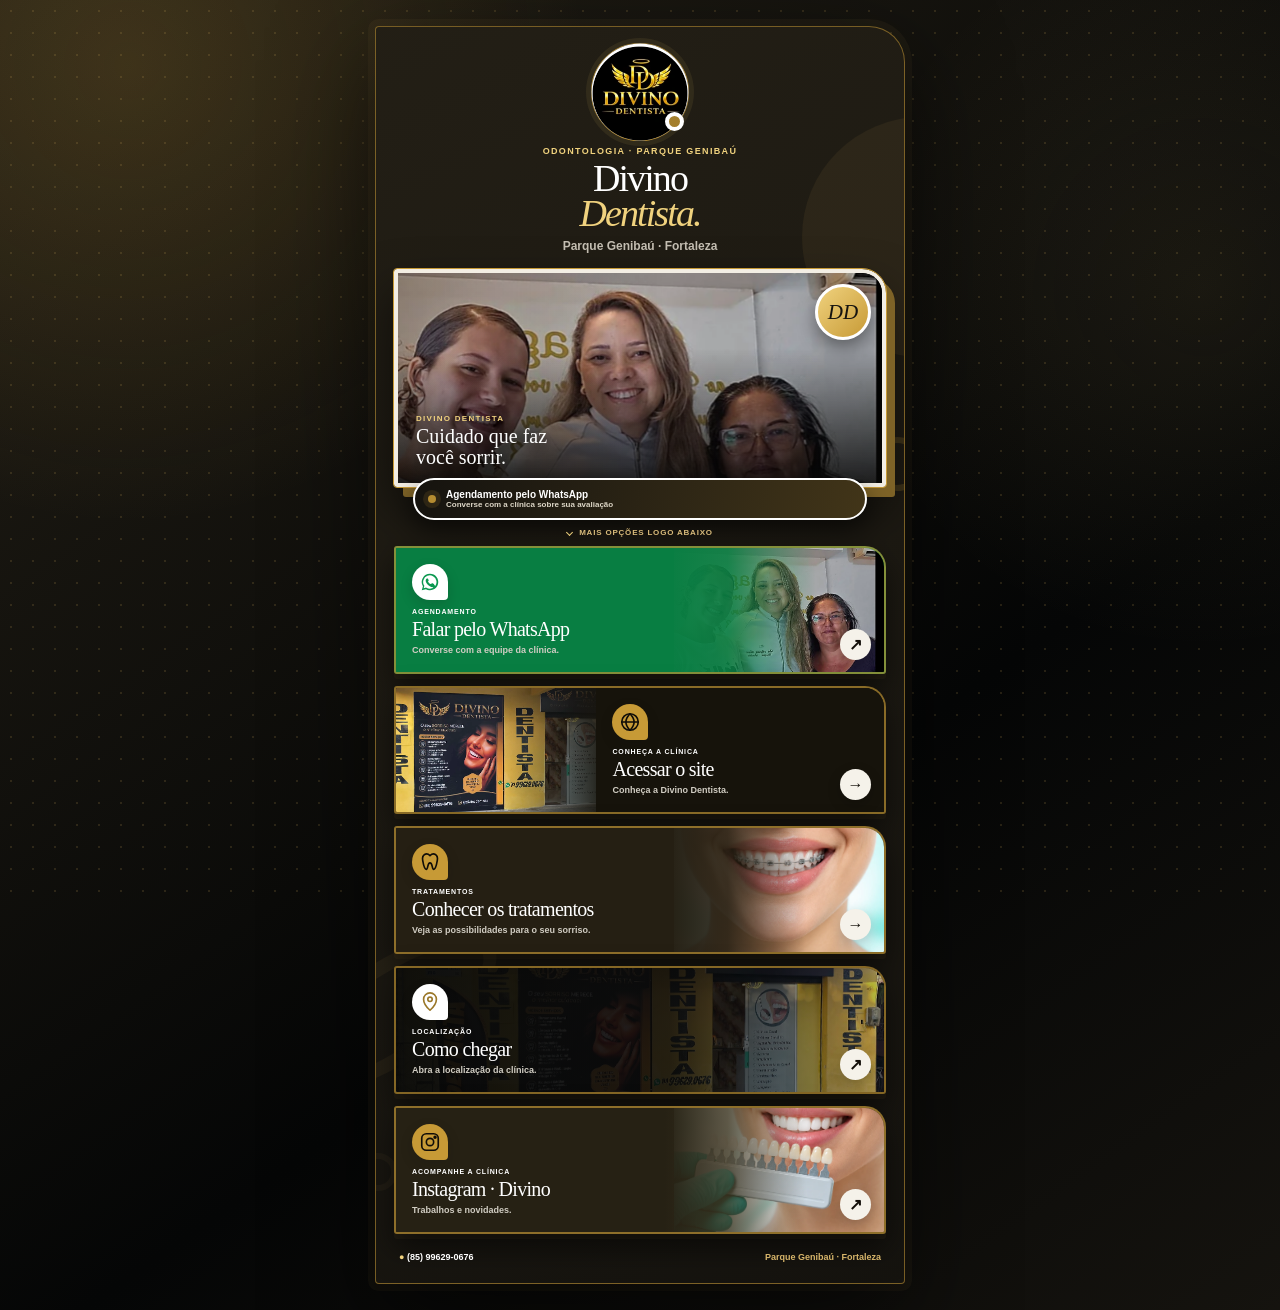
==== commit b94ac66b: "feat: padroniza Bio com cartões fotográficos e identidade da empresa" ====
--- a/bio.html
+++ b/bio.html
@@ -1,38 +1,26 @@
-<!doctype html>
-<html lang="pt-BR">
-<head>
-<meta charset="utf-8">
-<meta name="viewport" content="width=device-width, initial-scale=1">
-<title>Divino Dentista | Links e agendamento</title>
-<meta name="description" content="Agende sua avaliação, conheça os tratamentos e encontre a Divino Dentista no Parque Genibaú, Fortaleza.">
-<meta name="robots" content="noindex, nofollow, noarchive">
-<meta name="theme-color" content="#090909">
-<link rel="icon" href="./assets/logo-divino.webp">
-<link rel="stylesheet" href="./fonts.css">
-<link rel="stylesheet" href="./bio.css">
-<link rel="stylesheet" href="./premium-v2.css">
-<script src="./config.js" defer></script>
-<script src="./bio.js" defer></script>
-<script src="./premium-v2.js" defer></script>
-</head>
-<body class="bio-page">
-<main class="bio-page-wrap">
-<section class="bio-device" aria-labelledby="bio-page-title" data-form><svg class="forming-geometry bio-geometry" viewBox="0 0 520 760" aria-hidden="true"><circle cx="420" cy="120" r="82"/><path d="M28 610C155 430 330 455 490 300"/></svg>
-<header class="bio-page-header">
-<img src="./assets/logo-divino.webp" alt="Divino Dentista" width="196" height="198">
-<div><p>Odontologia · Fortaleza</p><h1 id="bio-page-title">Cuidado que faz você <em>sorrir.</em></h1><span>Agende, conheça os tratamentos ou encontre a clínica.</span></div>
-</header>
-<div class="bio-media"><img id="bio-cover" src="./assets/fachada-divino.webp" alt="Fachada da Divino Dentista" width="1273" height="480"><div class="video-poster-copy"><small>PARQUE GENIBAÚ</small><strong>Divino Dentista</strong></div><video id="bio-video" hidden muted playsinline preload="metadata" poster="./assets/fachada-divino.webp" aria-label="Vídeo da Divino Dentista"></video><div class="bio-video-controls" hidden><button id="bio-sound" type="button">Ativar som</button></div></div>
-<p class="scroll-cue"><span aria-hidden="true">↓</span> Mais opções abaixo</p>
-<nav class="bio-links" aria-label="Links da Divino Dentista">
-<a class="bio-link whatsapp-link" href="https://wa.me/5585996290676?text=Ol%C3%A1%2C%20vim%20pela%20Bio%20da%20cl%C3%ADnica%20e%20gostaria%20de%20agendar%20uma%20avalia%C3%A7%C3%A3o." target="_blank" rel="noopener noreferrer"><span class="link-icon" aria-hidden="true"><svg viewBox="0 0 24 24"><path d="M7.6 4.8A8.1 8.1 0 0 1 20 11.7a8 8 0 0 1-11.8 7L4 20l1.4-4.1A8 8 0 0 1 7.6 4.8Z"/><path d="M9 8.2c.3-.2.6-.2.8.2l.8 1.8c.1.3.1.5-.2.8l-.6.6c.8 1.5 1.9 2.6 3.5 3.4l.6-.7c.2-.2.5-.3.8-.1l1.8.8c.3.2.4.5.2.8-.4.8-1.2 1.4-2.1 1.4-3.8-.3-7.5-4-7.8-7.8 0-.9.7-1.7 1.4-2.2Z"/></svg></span><span><small>AGENDAMENTO</small><strong>Falar pelo WhatsApp</strong></span><b aria-hidden="true"><svg viewBox="0 0 24 24"><path d="M5 12h14m-5-5 5 5-5 5"/></svg></b></a>
-<a class="bio-link instagram-link" href="https://www.instagram.com/divinodentista/" target="_blank" rel="noopener noreferrer"><span class="link-icon" aria-hidden="true"><svg viewBox="0 0 24 24"><rect x="3.5" y="3.5" width="17" height="17" rx="5"/><circle cx="12" cy="12" r="4"/><path d="M17.7 6.3h.01"/></svg></span><span><small>ACOMPANHE</small><strong>Instagram · @divinodentista</strong></span><b aria-hidden="true"><svg viewBox="0 0 24 24"><path d="M5 12h14m-5-5 5 5-5 5"/></svg></b></a>
-<a class="bio-link site-link" href="./index.html#tratamentos"><span class="link-icon" aria-hidden="true"><svg viewBox="0 0 24 24"><path d="M12 3v4m0 10v4M3 12h4m10 0h4M6.4 6.4l2.8 2.8m5.6 5.6 2.8 2.8m0-11.2-2.8 2.8m-5.6 5.6-2.8 2.8"/><circle cx="12" cy="12" r="2.2"/></svg></span><span><small>TRATAMENTOS</small><strong>Conheça as possibilidades</strong></span><b aria-hidden="true"><svg viewBox="0 0 24 24"><path d="M5 12h14m-5-5 5 5-5 5"/></svg></b></a>
-<a class="bio-link location-link" href="https://maps.app.goo.gl/m3J3SYKCeG3zwxHp8" target="_blank" rel="noopener noreferrer"><span class="link-icon" aria-hidden="true"><svg viewBox="0 0 24 24"><path d="M12 21s6-5.4 6-11a6 6 0 1 0-12 0c0 5.6 6 11 6 11Z"/><circle cx="12" cy="10" r="2"/></svg></span><span><small>LOCALIZAÇÃO</small><strong>Abrir no Google Maps</strong></span><b aria-hidden="true"><svg viewBox="0 0 24 24"><path d="M5 12h14m-5-5 5 5-5 5"/></svg></b></a>
-<a class="bio-link clinic-link" href="./index.html"><span class="link-icon" aria-hidden="true"><svg viewBox="0 0 24 24"><path d="m4 11 8-7 8 7v9h-6v-6h-4v6H4Z"/></svg></span><span><small>SITE</small><strong>Conhecer a Divino Dentista</strong></span><b aria-hidden="true"><svg viewBox="0 0 24 24"><path d="M5 12h14m-5-5 5 5-5 5"/></svg></b></a>
-</nav>
-<footer class="bio-page-footer"><a href="tel:+5585996290676">(85) 99629-0676</a><span>Parque Genibaú · Fortaleza</span></footer>
-</section>
-</main>
-</body>
-</html>
+<!doctype html><html lang="pt-BR"><head>
+<meta charset="utf-8"><meta name="viewport" content="width=device-width,initial-scale=1">
+<title>Divino Dentista | Links e atendimento</title>
+<meta name="description" content="Divino Dentista: contatos, serviços e links oficiais.">
+<meta name="robots" content="noindex,nofollow,noarchive"><meta name="theme-color" content="#0c0c0d">
+<link rel="stylesheet" href="bio.css?v=bio-padrao-20261106-1"><script>document.documentElement.classList.add('bio-js')</script>
+</head><body>
+<div class="scene" aria-hidden="true"><i></i><i></i><i></i></div>
+<main class="bio-wrap"><section class="bio-device" aria-labelledby="bio-title">
+  <span class="orbit orbit-one" aria-hidden="true"></span><span class="orbit orbit-two" aria-hidden="true"></span>
+  <header class="bio-header">
+    <div class="brand-mark"><span aria-hidden="true"></span><img src="https://thiagorevolutio-coder.github.io/previa-divino-dentista/assets/logo-divino.webp" alt="Divino Dentista" width="180" height="180"><i aria-hidden="true"></i></div>
+    <p>ODONTOLOGIA · PARQUE GENIBAÚ</p><h1 id="bio-title">Divino<br><em>Dentista.</em></h1><span>Parque Genibaú · Fortaleza</span>
+  </header>
+  <figure class="bio-media"><img src="https://thiagorevolutio-coder.github.io/previa-divino-dentista/assets/atendimento-divino.webp" alt="Divino Dentista — imagem da empresa" width="960" height="720"><figcaption><small>DIVINO DENTISTA</small><strong>Cuidado que faz<br>você sorrir.</strong></figcaption><b aria-hidden="true">DD</b></figure>
+  <div class="quick-note"><span aria-hidden="true"></span><strong>Agendamento pelo WhatsApp</strong><small>Converse com a clínica sobre sua avaliação</small></div>
+  <p class="scroll-cue"><span aria-hidden="true"></span>Mais opções logo abaixo</p>
+  <nav class="bio-links" aria-label="Links de Divino Dentista">
+    <a class="bio-link contact-primary whatsapp-link" href="https://wa.me/5585996290676?text=Ol%C3%A1%2C%20vim%20pela%20Bio%20da%20cl%C3%ADnica%20e%20gostaria%20de%20agendar%20uma%20avalia%C3%A7%C3%A3o." target="_blank" rel="noopener noreferrer" style="--card-image:url('https://thiagorevolutio-coder.github.io/previa-divino-dentista/assets/atendimento-divino.webp')"><span class="link-icon" aria-hidden="true"><svg viewBox="0 0 32 32"><path d="M16 4a12 12 0 0 0-10.3 18.2L4 28l6-1.6A12 12 0 1 0 16 4Zm0 21.8c-1.9 0-3.7-.5-5.3-1.5l-.4-.2-3.5.9 1-3.4-.3-.4A9.7 9.7 0 1 1 16 25.8Zm5.3-7.2c-.3-.2-1.7-.9-2-.9-.3-.1-.5-.2-.7.1-.2.3-.8.9-.9 1.1-.2.2-.3.2-.6.1-1.7-.8-2.8-1.5-3.9-3.4-.3-.5.3-.5.8-1.5.1-.2 0-.4 0-.6l-.9-2.1c-.2-.6-.5-.5-.7-.5h-.6c-.2 0-.6.1-.9.4-.3.3-1.2 1.2-1.2 2.9s1.2 3.4 1.4 3.6c.2.2 2.4 3.7 5.9 5.2 2.2 1 3.1 1 4.2.9.7-.1 1.7-.7 1.9-1.3.2-.6.2-1.2.2-1.3-.1-.2-.3-.3-.6-.5Z"/></svg></span><span class="link-copy"><small>AGENDAMENTO</small><strong>Falar pelo WhatsApp</strong><em>Converse com a equipe da clínica.</em></span><b class="link-arrow" aria-hidden="true">↗</b></a>
+    <a class="bio-link site-link" href="./index.html" style="--card-image:url('https://thiagorevolutio-coder.github.io/previa-divino-dentista/assets/fachada-divino.webp')"><span class="link-icon" aria-hidden="true"><svg viewBox="0 0 24 24"><circle cx="12" cy="12" r="9"/><path d="M3 12h18M12 3c3 3.2 4.5 6.2 4.5 9S15 17.8 12 21M12 3C9 6.2 7.5 9.2 7.5 12S9 17.8 12 21"/></svg></span><span class="link-copy"><small>CONHEÇA A CLÍNICA</small><strong>Acessar o site</strong><em>Conheça a Divino Dentista.</em></span><b class="link-arrow" aria-hidden="true">→</b></a>
+    <a class="bio-link services-link" href="./index.html#tratamentos" style="--card-image:url('https://thiagorevolutio-coder.github.io/previa-divino-dentista/assets/ortodontia-v11.webp')"><span class="link-icon" aria-hidden="true"><svg viewBox="0 0 24 24"><path d="M12 5C8 1 3 4 4 10c.5 3 1.5 10 4 10 2 0 1-7 4-7s2 7 4 7c2.5 0 3.5-7 4-10 1-6-4-9-8-5Z"/></svg></span><span class="link-copy"><small>TRATAMENTOS</small><strong>Conhecer os tratamentos</strong><em>Veja as possibilidades para o seu sorriso.</em></span><b class="link-arrow" aria-hidden="true">→</b></a>
+    <a class="bio-link maps-link" href="https://maps.app.goo.gl/m3J3SYKCeG3zwxHp8" target="_blank" rel="noopener noreferrer" style="--card-image:url('https://thiagorevolutio-coder.github.io/previa-divino-dentista/assets/fachada-divino.webp')"><span class="link-icon" aria-hidden="true"><svg viewBox="0 0 24 24"><path d="M12 21s7-6.1 7-12a7 7 0 1 0-14 0c0 5.9 7 12 7 12Z"/><circle cx="12" cy="9" r="2.4"/></svg></span><span class="link-copy"><small>LOCALIZAÇÃO</small><strong>Como chegar</strong><em>Abra a localização da clínica.</em></span><b class="link-arrow" aria-hidden="true">↗</b></a>
+    <a class="bio-link instagram-link" href="https://www.instagram.com/divinodentista/" target="_blank" rel="noopener noreferrer" style="--card-image:url('https://thiagorevolutio-coder.github.io/previa-divino-dentista/assets/facetas-v11.webp')"><span class="link-icon" aria-hidden="true"><svg viewBox="0 0 24 24"><rect x="3" y="3" width="18" height="18" rx="5"/><circle cx="12" cy="12" r="4"/><circle class="dot" cx="17.5" cy="6.7" r="1"/></svg></span><span class="link-copy"><small>ACOMPANHE A CLÍNICA</small><strong>Instagram · Divino</strong><em>Trabalhos e novidades.</em></span><b class="link-arrow" aria-hidden="true">↗</b></a>
+  </nav>
+  <footer class="bio-footer"><span><b aria-hidden="true">●</b> <a href="tel:+5585996290676">(85) 99629-0676</a></span><span>Parque Genibaú · Fortaleza</span></footer>
+</section></main><script src="bio.js?v=bio-padrao-20261106-1"></script></body></html>
--- a/bio.css
+++ b/bio.css
@@ -1,35 +1,101 @@
-:root{--black:#080808;--gold:#d4a626;--gold-light:#f4d267;--cream:#f5eedf;--muted:#746a58;--green:#169c5a;--body:'Montserrat',Arial,sans-serif;--display:'Cinzel',Georgia,serif}
-*{box-sizing:border-box}
-[hidden]{display:none!important}
-html{background:#0b0a08}
-body{margin:0;color:#17140e;font-family:var(--body);font-weight:550}
-img,video{display:block;width:100%}
-a{color:inherit;text-decoration:none;-webkit-tap-highlight-color:transparent}
-a:focus-visible,button:focus-visible{outline:3px solid var(--gold);outline-offset:4px}
-.bio-page-wrap{min-height:100svh;padding:20px 14px;background:#0d0b07}
-.bio-device{position:relative;width:min(100%,520px);margin:auto;padding:15px;background:#f5eedf;border:1px solid #e7ca76;border-radius:28px 28px 10px 28px;box-shadow:0 25px 75px #000b,0 0 0 6px #ffffff0b}
-.bio-device:before{content:"";position:absolute;z-index:-1;inset:-7px 18px 18px -7px;border:1px solid #d4a62655;border-radius:32px 32px 12px 32px}
-.bio-page-header{display:grid;grid-template-columns:88px 1fr;align-items:center;gap:15px;padding:1px 4px 13px}
-.bio-page-header img{width:86px;height:86px;object-fit:cover;border-radius:50%;box-shadow:0 7px 20px #332a1735}
-.bio-page-header p{margin:0 0 4px;color:#966c00;font-size:9px;font-weight:800;letter-spacing:.12em;text-transform:uppercase}
-.bio-page-header h1{margin:0;font-family:var(--display);font-size:23px;line-height:1.08;letter-spacing:-.035em}
-.bio-page-header span{display:block;margin-top:5px;color:var(--muted);font-size:11px;line-height:1.35}
-.bio-media{position:relative;aspect-ratio:16/6.1;border-radius:17px;overflow:hidden;background:#19150c;border:2px solid #fff;box-shadow:0 10px 28px #2c210f40}
-.bio-media>img,.bio-media>video{height:100%;object-fit:cover}
-.bio-media:after{content:"";position:absolute;inset:0;background:linear-gradient(180deg,transparent 35%,#050505c7);pointer-events:none}
-.video-poster-copy{position:absolute;z-index:2;left:16px;bottom:12px;color:#fff;text-shadow:0 2px 8px #000}.video-poster-copy small,.video-poster-copy strong{display:block}.video-poster-copy small{color:var(--gold-light);font-size:8px;font-weight:800;letter-spacing:.14em}.video-poster-copy strong{font-family:var(--display);font-size:17px}
-.bio-video-controls{position:absolute;z-index:4;inset:0;display:grid;place-items:center}.bio-video-controls button{border:0;border-radius:999px;padding:10px 15px;background:#090909dd;color:#fff}
-.scroll-cue{margin:8px 0 0;text-align:center;color:#8a7135;font-size:9px;font-weight:800;letter-spacing:.09em;text-transform:uppercase}.scroll-cue span{display:inline-block;margin-right:5px;animation:bounce 1.5s infinite}
-.bio-links{display:grid;gap:8px;margin-top:8px}
-.bio-link{display:grid;grid-template-columns:40px minmax(0,1fr) 21px;align-items:center;gap:10px;min-height:62px;padding:8px 12px;border:1px solid #d2c09b;border-radius:18px 18px 6px 18px;background:#fffdf7;color:#262014;box-shadow:0 4px 0 #442f0712;transition:transform .2s ease,box-shadow .2s ease,background-color .2s ease}
-.bio-link:nth-child(2),.bio-link:nth-child(4){margin-left:10px;border-radius:18px 6px 18px 18px}.bio-link:nth-child(3),.bio-link:nth-child(5){margin-right:10px}
-.bio-link:hover{transform:translateY(-2px);box-shadow:0 9px 18px #3e2b0d25}.bio-link:active{transform:translateY(0) scale(.985);box-shadow:0 2px 0 #442f0712}
-.link-icon{display:grid;place-items:center;width:40px;height:40px;border-radius:50% 50% 8px 50%;background:#17130b;color:var(--gold-light)}.link-icon svg,.bio-link>b svg{width:21px;height:21px;fill:none;stroke:currentColor;stroke-width:1.8;stroke-linecap:round;stroke-linejoin:round}.bio-link>b svg{width:18px;height:18px}
-.bio-link>span:nth-child(2){display:flex;flex-direction:column;min-width:0}.bio-link small{font-size:8px;font-weight:800;letter-spacing:.1em}.bio-link strong{margin-top:2px;font-size:12px;line-height:1.3}.bio-link>b{display:grid;place-items:center;text-align:center}
-.whatsapp-link{background:#169c5a;border-color:#35bd76;color:#fff}.whatsapp-link:hover{background:#0c864b}.whatsapp-link .link-icon{background:#fff;color:#0f8c50}
-.instagram-link{background:#f5dfa0}.site-link{background:#17130c;color:#fff;border-color:#17130c}.site-link .link-icon{background:var(--gold);color:#17130c}.location-link{background:#eee3cc}.clinic-link{background:#fff}
-.bio-page-footer{display:flex;justify-content:space-between;gap:10px;padding:13px 5px 3px;color:#786d5b;font-size:9px;font-weight:700}.bio-page-footer a{text-decoration:underline;text-underline-offset:3px}
-@keyframes bounce{50%{transform:translateY(3px)}}
-@media(max-width:430px){.bio-page-wrap{padding:8px}.bio-device{padding:11px;border-radius:22px 22px 8px 22px}.bio-page-header{grid-template-columns:72px 1fr;gap:11px;padding-bottom:9px}.bio-page-header img{width:70px;height:70px}.bio-page-header h1{font-size:19px}.bio-page-header span{font-size:10px}.bio-media{border-radius:14px}.video-poster-copy{left:13px;bottom:9px}.bio-links{gap:7px}.bio-link{min-height:58px;padding:7px 10px;grid-template-columns:38px minmax(0,1fr) 18px}.link-icon{width:38px;height:38px}.bio-page-footer{padding-top:11px}}
-@media(max-height:700px) and (max-width:430px){.bio-page-header{grid-template-columns:58px 1fr}.bio-page-header img{width:56px;height:56px}.bio-page-header h1{font-size:17px}.bio-page-header span{display:none}.bio-media{aspect-ratio:16/5.4}.bio-link{min-height:54px}.scroll-cue{margin-top:5px}}
-@media(prefers-reduced-motion:reduce){.scroll-cue span{animation:none}.bio-link{transition:none}}
+:root{--black:#080807;--ink:#110f09;--gold:#d3ae5c;--gold2:#d6caaf;--paper:#f0ece2;--muted:#777164;--green:#816423;--serif:Georgia,"Times New Roman",serif;--sans:"Segoe UI",Arial,sans-serif}
+*{box-sizing:border-box}html{min-height:100%;background:#080807}body{min-height:100%;margin:0;color:var(--ink);font-family:var(--sans);font-weight:600;overflow-x:hidden}img{display:block;width:100%}a{color:inherit;text-decoration:none;-webkit-tap-highlight-color:transparent}a:focus-visible{outline:3px solid var(--gold2);outline-offset:4px}
+.bio-wrap{position:relative;z-index:1;min-height:100svh;padding:26px 14px;background:radial-gradient(circle at 10% 5%,#d3ae5c30,transparent 26%),radial-gradient(circle at 93% 22%,#4b402738,transparent 24%),radial-gradient(circle at 75% 92%,#d3ae5c1d,transparent 28%),linear-gradient(145deg,#120f09,#050402 60%,#100d08)}
+.bio-wrap:before{content:"";position:fixed;inset:0;pointer-events:none;opacity:.16;background-image:radial-gradient(#d3ae5c 1px,transparent 1px);background-size:22px 22px}
+.scene{position:fixed;inset:0;pointer-events:none;overflow:hidden}.scene i{position:absolute;display:block;border-radius:999px}.scene i:nth-child(1){width:280px;height:78px;left:-90px;top:17%;background:#d3ae5c;transform:rotate(38deg);opacity:.12}.scene i:nth-child(2){width:190px;height:190px;right:-82px;top:48%;border:24px solid #4b4027;opacity:.18}.scene i:nth-child(3){width:140px;height:140px;left:4%;bottom:-55px;border:18px solid #d3ae5c;opacity:.11}
+.bio-device{position:relative;width:min(100%,530px);margin:auto;padding:18px;overflow:hidden;background:linear-gradient(155deg,#fbf9f6f7,#e6deccf7);border:1px solid #d3ae5c66;border-radius:4px 36px 4px 4px;box-shadow:0 34px 100px #000000bb,0 0 0 7px #d3ae5c0c}
+.bio-device:before{content:"";position:absolute;width:240px;height:240px;right:-138px;top:90px;border-radius:50%;background:#d3ae5c;opacity:.09}.bio-device:after{content:"";position:absolute;width:220px;height:72px;left:-110px;bottom:220px;border:14px solid #4b4027;border-radius:50%;opacity:.08;transform:rotate(-34deg)}
+.bio-device>*:not(.orbit){position:relative;z-index:2}.orbit{position:absolute;z-index:1;border-radius:50%;border:6px solid var(--gold);opacity:.18}.orbit-one{width:54px;height:54px;right:-20px;top:410px}.orbit-two{width:38px;height:38px;left:-17px;bottom:92px;border-color:#4b4027}
+.bio-header{text-align:center;padding:4px 10px 16px}.brand-mark{position:relative;width:86px;height:86px;margin:0 auto 11px}.brand-mark img{position:relative;z-index:2;width:86px;height:86px;object-fit:contain;background:#080807;border:3px solid #ffffff;border-radius:50%;box-shadow:0 12px 26px #00000044}.brand-mark>span{position:absolute;inset:-6px;border:2px solid var(--gold);border-radius:50%;box-shadow:0 0 0 5px #d3ae5c1f}.brand-mark>i{position:absolute;z-index:3;right:-1px;bottom:4px;width:19px;height:19px;background:#a47f2d;border:4px solid #ffffff;border-radius:50%}
+.bio-header p{margin:0 0 5px;color:#8a6b26;font-size:9px;font-weight:900;letter-spacing:.15em}.bio-header h1{margin:0;color:#110f09;font:400 clamp(28px,7vw,38px)/.93 var(--serif);letter-spacing:-.05em}.bio-header h1 em{color:#957328;font-weight:400}.bio-header>span{display:block;margin-top:7px;color:#927127;font-size:12px}
+.bio-media{position:relative;width:100%;height:218px;margin:0;overflow:hidden;background:#1a160d;border:4px solid #ffffff;border-radius:3px 24px 3px 3px;outline:1px solid #bd9233;box-shadow:9px 10px 0 #bd9233,0 24px 45px #15120b38}.bio-media>img{height:100%;object-fit:cover;object-position:center 31%;filter:saturate(.88) contrast(1.04)}.bio-media:after{content:"";position:absolute;inset:0;background:linear-gradient(180deg,transparent 36%,#080807d8),linear-gradient(90deg,#0808073b,transparent 55%)}.bio-media figcaption{position:absolute;z-index:2;left:18px;right:76px;bottom:15px;display:flex;flex-direction:column;color:#ffffff;text-shadow:0 2px 12px #000000}.bio-media figcaption small{font-size:8px;font-weight:900;letter-spacing:.16em;color:var(--gold2)}.bio-media figcaption strong{margin-top:3px;font:400 20px/1.04 var(--serif)}.bio-media>b{position:absolute;z-index:3;right:11px;top:11px;width:56px;height:56px;display:grid;place-items:center;border-radius:50%;background:linear-gradient(135deg,#d6caaf,#ae872f);color:#0f0d08;border:3px solid #ffffff;font:italic 21px var(--serif);box-shadow:0 8px 18px #00000066}
+.quick-note{z-index:4;width:calc(100% - 38px);margin:-9px auto 8px;padding:9px 13px;display:grid;grid-template-columns:9px 1fr;column-gap:9px;align-items:center;border:2px solid #ffffff;border-radius:999px;background:linear-gradient(105deg,#120f09,#372f1c);color:#ffffff;box-shadow:0 10px 23px #00000044}.quick-note>span{grid-row:1/3;width:8px;height:8px;border-radius:50%;background:#b58c31;box-shadow:0 0 0 5px #b58c3125}.quick-note strong{font-size:10px}.quick-note small{color:#e0d7c2;font-size:8px}
+.scroll-cue{display:flex;align-items:center;justify-content:center;gap:7px;margin:2px 0 9px;color:#a47f2c;font-size:8px;letter-spacing:.1em;text-transform:uppercase}.scroll-cue span{width:5px;height:5px;border-right:1px solid #977529;border-bottom:1px solid #977529;transform:rotate(45deg)}
+.bio-links{display:grid;gap:12px}.bio-link{position:relative;isolation:isolate;display:block;min-height:122px;padding:16px 43% 15px 16px;overflow:hidden;border:2px solid #ffffff;border-radius:3px 21px 3px 3px;background:#ffffff;color:#120f09;box-shadow:0 14px 28px #15120b28,0 5px 0 #38301d13;transition:transform .25s ease,box-shadow .25s ease}
+.bio-link:before{content:"";position:absolute;z-index:-2;inset:0 0 0 57%;background-position:center;background-size:cover}.bio-link:after{content:"";position:absolute;z-index:-1;inset:0;background:linear-gradient(90deg,var(--card,#ffffff) 0 55%,color-mix(in srgb,var(--card) 85%,transparent) 67%,transparent 84%)}
+.bio-link:hover{transform:translateY(-6px) rotate(-.2deg);box-shadow:0 23px 40px #15120b38}.link-icon{width:36px;height:36px;display:grid;place-items:center;margin-bottom:8px;border-radius:50% 50% 4px 50%;background:#e9e2d3;color:#876925;box-shadow:0 5px 13px #15120b28}.link-icon svg{width:22px;height:22px;fill:none;stroke:currentColor;stroke-width:1.8;stroke-linecap:round;stroke-linejoin:round}.whatsapp-link .link-icon svg{fill:currentColor;stroke:none}.link-copy{display:flex;min-width:0;flex-direction:column;line-height:1.15}.link-copy small{font-size:7px;font-weight:900;letter-spacing:.12em}.link-copy strong{max-width:205px;margin-top:3px;font:400 20px/1.02 var(--serif);letter-spacing:-.035em}.link-copy em{max-width:190px;margin-top:6px;color:#6f695d;font-size:9px;font-style:normal;line-height:1.3}.link-arrow{position:absolute;z-index:3;right:13px;bottom:12px;width:31px;height:31px;display:grid;place-items:center;border-radius:50%;background:#ffffff;color:#120f09;box-shadow:0 5px 14px #00000033}
+.whatsapp-link{--card:#806323;background:#806323;color:#ffffff}.whatsapp-link:before{background-image:url("https://thiagorevolutio-coder.github.io/previa-divino-dentista/assets/atendimento-divino.webp")}.whatsapp-link .link-icon{background:#ffffff;color:#806323}.whatsapp-link .link-copy em{color:#f8f2e4}
+.site-link{--card:#100d08;padding-left:44%;padding-right:15px;background:#100d08;color:#ffffff}.site-link:before{inset:0 59% 0 0;background-image:url("https://thiagorevolutio-coder.github.io/previa-divino-dentista/assets/atendimento-divino.webp")}.site-link:after{background:linear-gradient(90deg,transparent 20%,#100d08e8 42%,#100d08 58%)}.site-link .link-icon{background:var(--gold);color:#100d08}.site-link .link-copy em{color:#ddd3bc}
+.services-link{--card:#e8e1d2;background:#e8e1d2}.services-link:before{background-image:url("https://thiagorevolutio-coder.github.io/previa-divino-dentista/assets/atendimento-divino.webp")}.services-link .link-icon{background:#4b4027;color:#ffffff}
+.maps-link{--card:#16130b;background:#16130b;color:#ffffff;padding-right:29%}.maps-link:before{inset:0;background-image:url("https://thiagorevolutio-coder.github.io/previa-divino-dentista/assets/atendimento-divino.webp")}.maps-link:after{background:linear-gradient(90deg,#0f0d08f4 0,#0f0d08dc 56%,#0f0d0840)}.maps-link .link-icon{background:#ffffff;color:#9b782a}.maps-link .link-copy em{color:#e1d7c2}
+.instagram-link{--card:#433922;background:#433922;color:#ffffff}.instagram-link:before{background-image:url("https://thiagorevolutio-coder.github.io/previa-divino-dentista/assets/atendimento-divino.webp")}.instagram-link .link-icon{background:#ffffff;color:#b28a30}.instagram-link .link-copy em{color:#f5f2eb}
+.bio-footer{display:flex;align-items:center;justify-content:space-between;gap:12px;padding:18px 5px 3px;color:#787163;font-size:9px}.bio-footer span:first-child{color:#18140c}.bio-footer b{color:#b98f32}
+@media(max-width:430px){.bio-wrap{padding:4px}.bio-device{padding:9px;border:0;border-radius:0;box-shadow:none}.bio-header{padding:1px 5px 8px}.brand-mark,.brand-mark img{width:56px;height:56px}.brand-mark{margin-bottom:6px}.brand-mark img{border-width:2px}.brand-mark>i{width:15px;height:15px;border-width:3px}.bio-header p{margin-bottom:2px;font-size:7px}.bio-header h1{font-size:22px;white-space:nowrap}.bio-header>span{margin-top:3px;font-size:9px}.bio-media{height:150px;border-width:3px;border-radius:3px 16px 3px 3px;box-shadow:5px 6px 0 #bd9233,0 13px 24px #15120b35}.bio-media figcaption{left:13px;bottom:11px}.bio-media figcaption strong{font-size:17px}.bio-media>b{width:47px;height:47px;font-size:18px}.quick-note{width:calc(100% - 22px);margin:-7px auto 5px;padding:6px 9px}.quick-note strong{font-size:9px}.quick-note small{font-size:7px}.scroll-cue{margin:0 0 6px;font-size:7px}.bio-links{gap:8px}.bio-link{min-height:93px;padding:9px 42% 8px 10px;border-radius:3px 15px 3px 3px}.link-icon{width:27px;height:27px;margin-bottom:4px}.link-icon svg{width:17px;height:17px}.link-copy small{font-size:6px}.link-copy strong{font-size:14px}.link-copy em{display:none}.link-arrow{right:8px;bottom:7px;width:23px;height:23px;font-size:12px}.site-link{padding-left:43%;padding-right:8px}.maps-link{padding-right:27%}.bio-footer{padding:10px 5px 2px;font-size:8px}}
+@media(max-width:350px){.bio-header h1{font-size:20px}.bio-link{min-height:89px}.link-copy strong{font-size:13px}}
+@media(prefers-reduced-motion:no-preference){.bio-header{animation:enter .7s both}.bio-media{animation:enter .75s .06s both}.quick-note{animation:enter .7s .12s both}.bio-link:nth-child(odd){animation:enter-left .72s .18s both}.bio-link:nth-child(even){animation:enter-right .72s .25s both}.brand-mark>span{animation:breathe 3s ease-in-out infinite}.brand-mark>i{animation:pulse 2s ease-out infinite}}
+@media(prefers-reduced-motion:reduce){*{animation-duration:.01ms!important;transition-duration:.01ms!important}}
+@keyframes enter{from{opacity:0;transform:translateY(20px)}to{opacity:1;transform:none}}@keyframes enter-left{from{opacity:0;transform:translateX(-32px)}to{opacity:1;transform:none}}@keyframes enter-right{from{opacity:0;transform:translateX(32px)}to{opacity:1;transform:none}}@keyframes breathe{50%{transform:scale(1.06)}}@keyframes pulse{0%{box-shadow:0 0 0 0 #a47f2d66}70%,100%{box-shadow:0 0 0 10px transparent}}
+
+/* Paleta Firmino’s: preto, dourado, branco e neutros escuros */
+:root{--paper:#0f0d08;--muted:#d7b56a}
+.bio-wrap{background:radial-gradient(circle at 10% 5%,rgba(211,174,92,.22),transparent 27%),radial-gradient(circle at 94% 22%,rgba(255,255,255,.07),transparent 23%),radial-gradient(circle at 76% 93%,rgba(211,174,92,.13),transparent 29%),linear-gradient(145deg,#120f09,#050402 62%,#070807)}
+.scene i:nth-child(2){border-color:#d3ae5c;opacity:.1}.scene i:nth-child(3){border-color:#ffffff;opacity:.06}
+.bio-device{color:#f5f2ea;background:linear-gradient(155deg,rgba(22,19,12,.98),rgba(7,7,6,.99));border-color:rgba(211,174,92,.5);box-shadow:0 34px 100px #000000,0 0 0 7px rgba(211,174,92,.06)}
+.bio-device:before{opacity:.07}.bio-device:after{border-color:#d3ae5c;opacity:.06}
+.brand-mark img{background:#ffffff;border:0;object-fit:cover;object-position:center;transform:scale(1.18);clip-path:circle(49%);box-shadow:0 12px 28px #000000}
+.brand-mark>span{border-color:var(--gold);box-shadow:0 0 0 5px rgba(211,174,92,.12)}
+.bio-header p{color:var(--gold2)}.bio-header h1{color:#ffffff}.bio-header h1 em{color:var(--gold2)}.bio-header>span{color:#dec285}
+.bio-media{background:#0b0905;border-color:#ffffff;outline-color:#d3ae5c;box-shadow:9px 10px 0 #987529,0 24px 48px #00000099}
+.quick-note{background:linear-gradient(105deg,#090908,#241f13);border-color:#ffffff;color:#ffffff;box-shadow:0 10px 25px #00000088}.quick-note small{color:#e0d7c2}
+.scroll-cue{color:#dcbe7d}.scroll-cue span{border-color:var(--gold2)}
+.bio-link{border-color:rgba(226,203,150,.55);background:#14110b;color:#ffffff;box-shadow:0 14px 30px #00000088,0 5px 0 rgba(211,174,92,.06)}
+.bio-link .link-copy em{color:#c9c3b7}.bio-link .link-arrow{background:#f5f2ea;color:#120f09}
+.whatsapp-link{--card:#806323;background:#806323;color:#ffffff}.whatsapp-link:after{background:linear-gradient(90deg,#806323 0 55%,rgba(128,99,35,.87) 68%,transparent 84%)}.whatsapp-link .link-copy em{color:#f8f2e4}
+.site-link{--card:#100d08;background:#100d08}.site-link:after{background:linear-gradient(90deg,transparent 20%,rgba(16,13,8,.9) 42%,#100d08 58%)}
+.services-link{--card:#13100a;background:#13100a;color:#ffffff}.services-link:after{background:linear-gradient(90deg,#13100a 0 55%,rgba(19,16,10,.88) 68%,transparent 84%)}.services-link .link-icon{background:var(--gold);color:#100d08}.services-link .link-copy em{color:#cbc4b6}
+.maps-link{--card:#0b0905;background:#0b0905;color:#ffffff}.maps-link:after{background:linear-gradient(90deg,rgba(8,8,7,.97) 0,rgba(8,8,7,.88) 56%,rgba(8,8,7,.28))}
+.instagram-link{--card:#16130b;background:#16130b;color:#ffffff}.instagram-link:after{background:linear-gradient(90deg,#16130b 0 55%,rgba(54,46,28,.82) 68%,transparent 84%)}.instagram-link .link-icon{background:var(--gold);color:#100d08}.instagram-link .link-copy em{color:#ddd6c6}
+.bio-footer{color:#d7b56a}.bio-footer span:first-child{color:#ffffff}.bio-footer b{color:var(--gold2)}
+
+/* Movimento premium progressivo */
+.bio-progress{position:fixed;z-index:90;inset:0 0 auto;height:3px;transform:scaleX(0);transform-origin:left;background:linear-gradient(90deg,#987529,#dacfb6,#d3ae5c);box-shadow:0 0 18px rgba(226,203,150,.45);pointer-events:none}
+.bio-js .bio-reveal{opacity:0;transform:translate3d(-28px,26px,0) scale(.985);filter:blur(5px);transition:opacity .8s ease var(--bio-delay,0ms),transform .95s cubic-bezier(.16,1,.3,1) var(--bio-delay,0ms),filter .75s ease var(--bio-delay,0ms)!important;animation:none!important;will-change:opacity,transform}
+.bio-js .bio-reveal.from-right{transform:translate3d(28px,26px,0) scale(.985)}
+.bio-js .bio-reveal.is-visible{opacity:1;transform:none;filter:none}
+.bio-media>img{transform:scale(1.065) translate3d(0,var(--bio-parallax,0),0);transition:transform .18s linear}
+.bio-link:before{transition:transform .8s cubic-bezier(.16,1,.3,1),filter .45s ease}.bio-link:hover:before{transform:scale(1.07);filter:saturate(1.08)}
+.bio-link:hover .link-arrow{animation:arrow-pop .65s ease both}.bio-link:hover .link-icon{transform:rotate(-7deg) scale(1.08)}.link-icon{transition:transform .4s cubic-bezier(.16,1,.3,1)}
+.scroll-cue span{animation:cue-down 1.7s ease-in-out infinite}.orbit-one{animation:orbit-float 7s ease-in-out infinite}.orbit-two{animation:orbit-float 8s ease-in-out -2s infinite reverse}
+.scene i:nth-child(1){animation:scene-drift-a 12s ease-in-out infinite}.scene i:nth-child(2){animation:scene-drift-b 15s ease-in-out infinite}.scene i:nth-child(3){animation:scene-drift-a 13s ease-in-out -4s infinite reverse}
+@keyframes arrow-pop{0%{transform:none}45%{transform:translate(4px,-4px) scale(1.08)}100%{transform:none}}
+@keyframes cue-down{0%,100%{transform:translateY(-2px) rotate(45deg);opacity:.45}50%{transform:translateY(3px) rotate(45deg);opacity:1}}
+@keyframes orbit-float{0%,100%{transform:translate3d(0,0,0) rotate(0)}50%{transform:translate3d(0,-13px,0) rotate(24deg)}}
+@keyframes scene-drift-a{0%,100%{transform:translate3d(0,0,0) rotate(38deg)}50%{transform:translate3d(24px,-18px,0) rotate(47deg)}}
+@keyframes scene-drift-b{0%,100%{transform:translate3d(0,0,0) scale(1)}50%{transform:translate3d(-18px,20px,0) scale(1.08)}}
+@media(max-width:430px){.bio-js .bio-reveal{transform:translate3d(-18px,18px,0) scale(.99);filter:blur(3px)}.bio-js .bio-reveal.from-right{transform:translate3d(18px,18px,0) scale(.99)}}
+@media(max-width:560px){.bio-js .bio-reveal{filter:none;transition-duration:.5s,.58s,.01s!important}.bio-js .bio-reveal.is-visible{opacity:1;transform:none!important;filter:none}.bio-media>img{transform:scale(1.025);transition:none}.scene i,.orbit{animation:none!important}.bio-link{backdrop-filter:none}.bio-link:before{transition:transform .45s ease}.scroll-cue span{animation-duration:2.2s}}
+@media(prefers-reduced-motion:reduce){.bio-progress{display:none}.bio-js .bio-reveal{opacity:1;transform:none;filter:none}.bio-media>img{transform:none}.scene i,.orbit,.scroll-cue span{animation:none!important}}
+
+
+/* Aplicação integral da identidade Dominus sobre a Bio Firmino's. */
+:root{--black:#0b0905;--ink:#16130b;--gold:#c6a55b;--gold2:#e4cd9a;--paper:#14110b;--muted:#bcb7ab;--green:#876925}
+html{background:#0b0905}.bio-wrap{background:radial-gradient(circle at 10% 5%,rgba(169,138,70,.18),transparent 27%),radial-gradient(circle at 94% 22%,rgba(217,186,116,.07),transparent 23%),linear-gradient(145deg,#14110a,#070604 62%,#14110a)}
+.bio-device{color:#faf8f3;background:linear-gradient(155deg,#1e190f,#0b0a06);border-color:rgba(208,175,101,.5);box-shadow:0 34px 100px #00000099,0 0 0 7px rgba(202,168,93,.05)}
+.brand-mark img{background:#000000;object-fit:contain;transform:scale(1.15);clip-path:circle(49%)}.brand-mark>span{border-color:#c6a55b;box-shadow:0 0 0 5px rgba(198,165,91,.1)}
+.bio-header p,.bio-header h1 em{color:#e0c78e}.bio-header h1{color:#ffffff}.bio-header>span{color:#c5bfb3}
+.bio-media{outline-color:#c6a55b;border-color:#f3eee4;box-shadow:9px 10px 0 #79622e,0 24px 48px #00000099}
+.bio-media>b{color:#120f09;background:linear-gradient(135deg,#ecddba,#af8d41)}
+.quick-note{background:linear-gradient(105deg,#100d08,#39301d)}.quick-note small{color:#dfd8c8}
+.bio-link{border-color:rgba(219,188,120,.58)}.bio-link .link-copy em{color:#d1cdc3}
+.site-link{--card:#16130b;background:#16130b}.site-link:after{background:linear-gradient(90deg,transparent 20%,rgba(22,19,11,.9) 42%,#16130b 58%)}
+.services-link{--card:#251f13;background:#251f13}.services-link:after{background:linear-gradient(90deg,#251f13 0 55%,rgba(37,31,19,.88) 68%,transparent 84%)}
+.instagram-link{--card:#262114;background:#262114}.instagram-link:after{background:linear-gradient(90deg,#262114 0 55%,rgba(63,53,32,.82) 68%,transparent 84%)}
+.bio-progress{background:linear-gradient(90deg,#79622e,#eddebc,#c6a55b)}
+@media(max-width:430px){.bio-media{box-shadow:5px 6px 0 #79622e,0 13px 24px #00000077}.bio-header h1{font-size:25px}.bio-link{min-height:104px}.link-copy strong{font-size:17px}}
+
+
+/* Identidade Divino Dentista. Padrão aprovado de cartões com fotos. */
+:root{--gold:#c79a36;--gold2:#f0d27e;--client-accent:#c79a36;--client-light:#f0d27e;--client-deep:hsl(41.37931034482756 24% 11%);--client-dark:hsl(41.37931034482756 18% 7%)}
+html{background:var(--client-dark)}.bio-wrap{background:radial-gradient(circle at 10% 5%,color-mix(in srgb,var(--client-accent) 18%,transparent),transparent 27%),radial-gradient(circle at 94% 22%,color-mix(in srgb,var(--client-light) 7%,transparent),transparent 23%),linear-gradient(145deg,var(--client-deep),#050606 62%,var(--client-dark))}
+.bio-device{background:linear-gradient(155deg,var(--client-deep),var(--client-dark));border-color:color-mix(in srgb,var(--client-accent) 55%,transparent)}
+.bio-header p,.bio-header h1 em{color:var(--client-light)}.brand-mark>span{border-color:var(--client-accent)}.bio-media{outline-color:var(--client-accent);box-shadow:9px 10px 0 color-mix(in srgb,var(--client-accent) 60%,#111),0 24px 48px #0009}
+.bio-media>b{color:var(--client-dark);background:linear-gradient(135deg,var(--client-light),var(--client-accent))}.quick-note{background:linear-gradient(105deg,var(--client-dark),color-mix(in srgb,var(--client-accent) 25%,var(--client-dark)))}
+.bio-link{border-color:color-mix(in srgb,var(--client-accent) 65%,transparent)}.bio-link:before{background-image:var(--card-image)}
+.contact-primary:not(.whatsapp-link){--card:var(--client-accent);background:var(--client-accent);color:white}.contact-primary:not(.whatsapp-link):after{background:linear-gradient(90deg,var(--client-accent) 0 55%,color-mix(in srgb,var(--client-accent) 88%,transparent) 68%,transparent 88%)}.contact-primary:not(.whatsapp-link) .link-icon{background:white;color:var(--client-accent)}
+.whatsapp-link{--card:#0b9850;background:#0b9850;color:white}.whatsapp-link:after{background:linear-gradient(90deg,#0b9850 0 55%,rgba(11,152,80,.87) 68%,transparent 84%)}.whatsapp-link .link-icon{color:#0b9850;background:white}.whatsapp-secondary .link-icon{color:#0b9850;background:white}
+.whatsapp-link .link-icon svg,.whatsapp-secondary .link-icon svg,.brand-tiktok{fill:currentColor;stroke:none}.bio-footer a{color:inherit}.bio-header h1{white-space:normal}.bio-progress{background:linear-gradient(90deg,var(--client-accent),var(--client-light))}
+.video-trigger{position:absolute;z-index:5;left:12px;top:12px;display:flex;align-items:center;gap:7px;min-height:35px;padding:8px 12px;border:1px solid #ffffff9c;border-radius:99px;color:#fff;background:#080b0cd9;font:700 10px "Segoe UI",sans-serif;cursor:pointer}.video-trigger svg{width:14px;height:14px;fill:currentColor;stroke:none}.bio-video-dialog{position:fixed;max-width:min(480px,calc(100vw - 30px));max-height:90svh;padding:0;overflow:visible;border:1px solid #ffffff38;border-radius:15px;background:#000;box-shadow:0 24px 80px #0008}.bio-video-dialog::backdrop{background:#000c}.bio-video-dialog video{display:block;width:100%;max-height:80svh;object-fit:contain;border-radius:15px}.video-close{position:absolute;z-index:5;right:8px;top:8px;width:35px;height:35px;border:1px solid #ffffff88;border-radius:50%;background:#080b0cbb;color:#fff;font-size:23px;cursor:pointer}
+@media(max-width:430px){.bio-media{box-shadow:5px 6px 0 color-mix(in srgb,var(--client-accent) 60%,#111),0 13px 24px #0007}.bio-header h1{font-size:25px}.bio-link{min-height:104px}.link-copy strong{font-size:17px}.video-trigger{min-height:29px;font-size:9px;padding:5px 9px}}
+
+/* Contraste dos cartões de contato. */
+.whatsapp-link{--card:#087e42;background:#087e42}.whatsapp-link:after{background:linear-gradient(90deg,#087e42 0 55%,rgba(8,126,66,.9) 68%,transparent 86%)}
